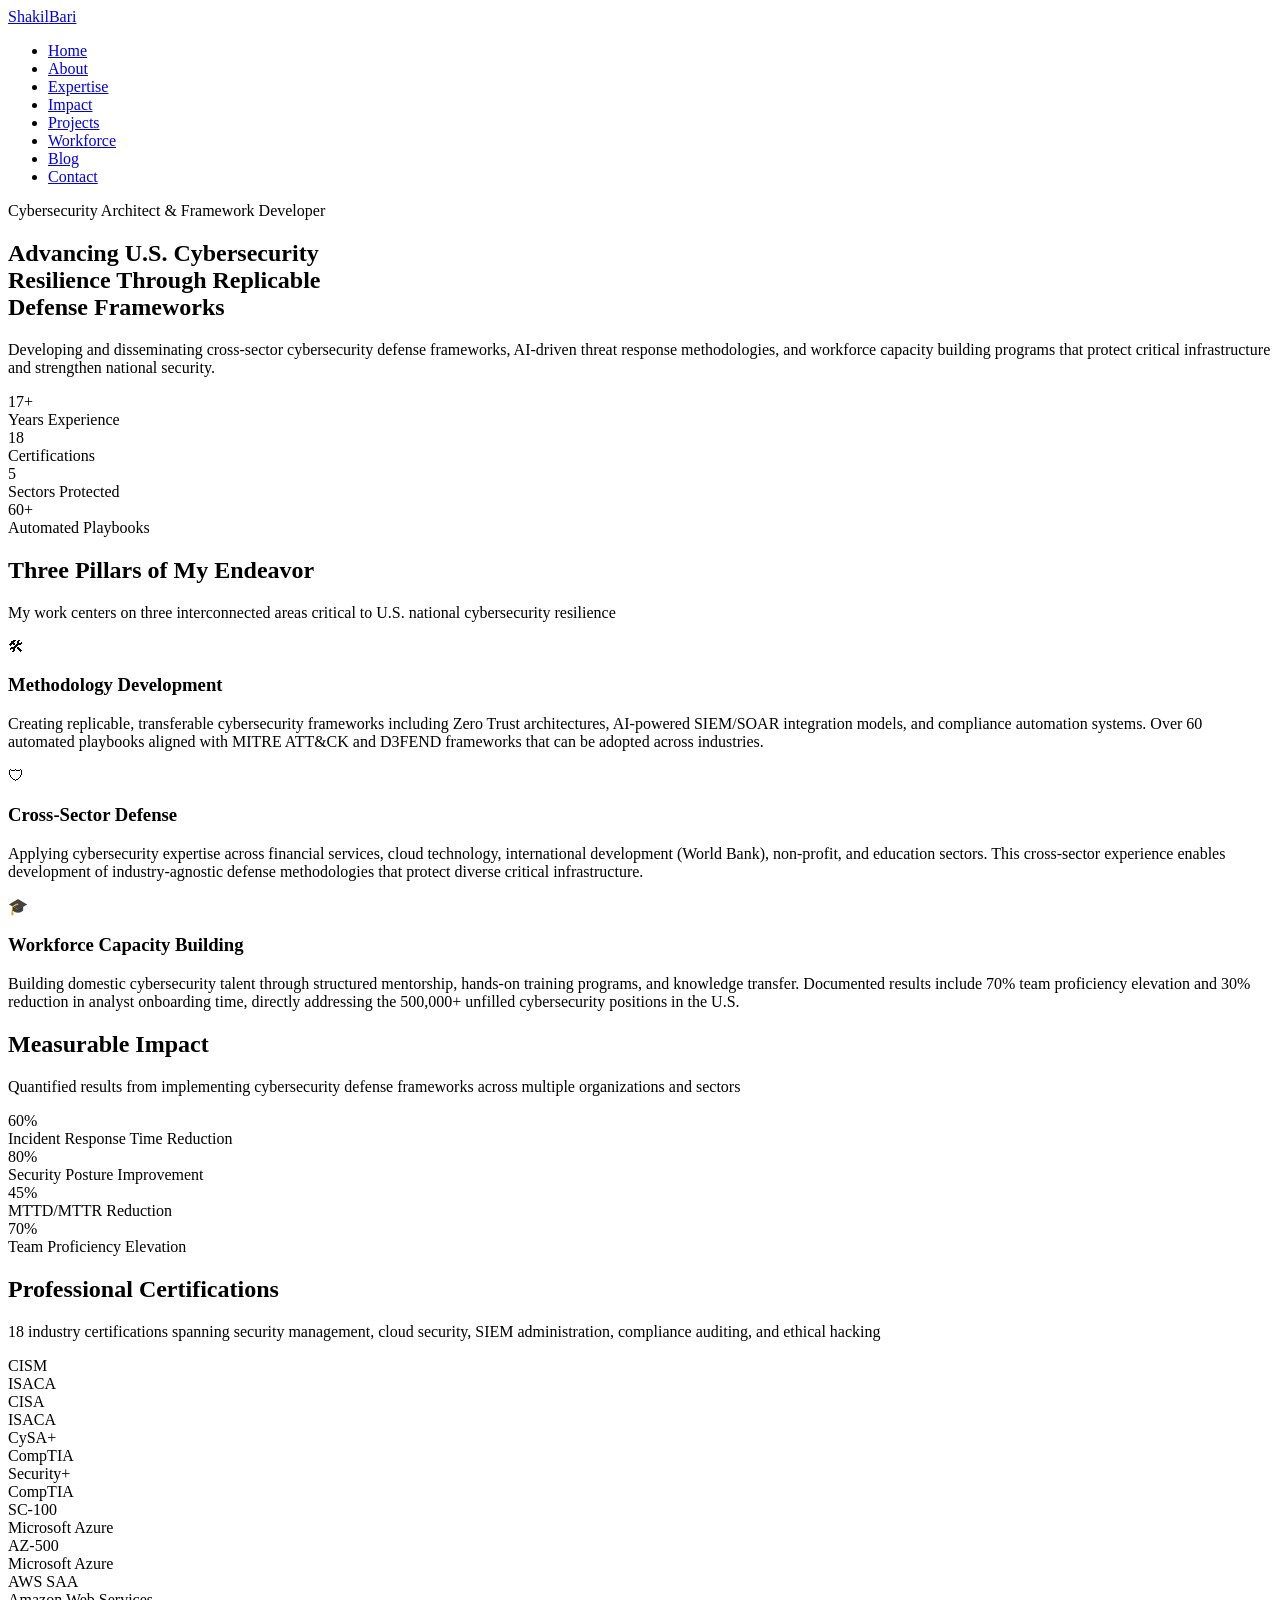
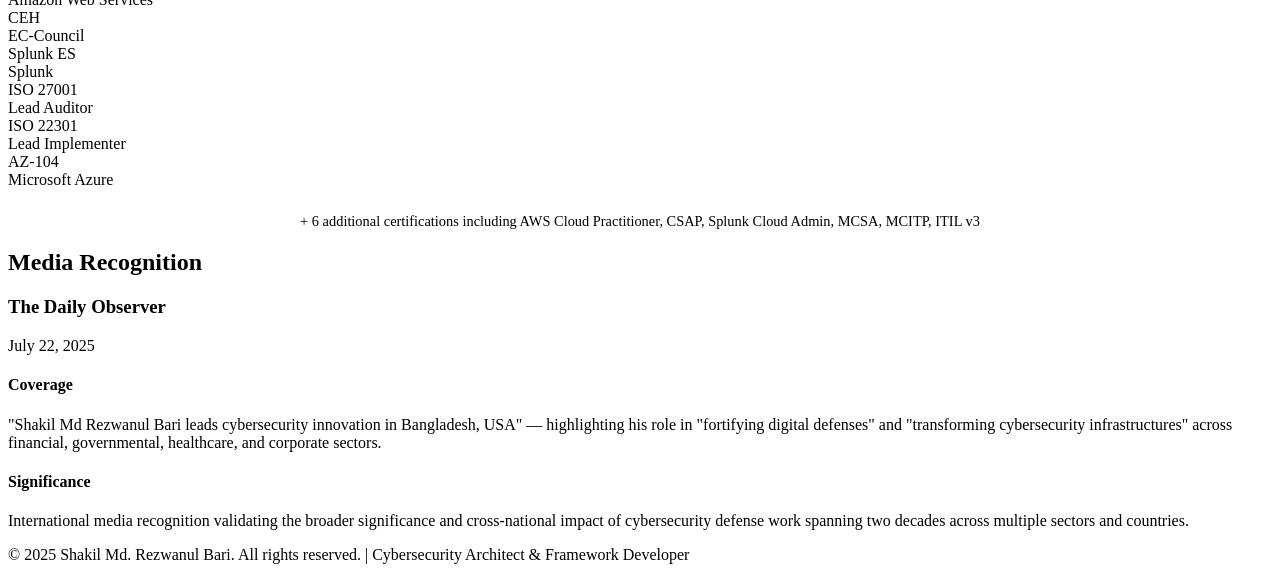
==== index.html @ f241fd57 "index.html" ====
<!DOCTYPE html>
<html lang="en">
<head>
  <meta charset="UTF-8">
  <meta name="viewport" content="width=device-width, initial-scale=1.0">
  <title>Shakil Md. Rezwanul Bari — Cybersecurity Architect</title>
  <meta name="description" content="Cybersecurity Architect developing replicable Zero Trust and AI-driven defense frameworks for critical infrastructure protection across multiple sectors.">
  <link rel="preconnect" href="https://fonts.googleapis.com">
  <link href="https://fonts.googleapis.com/css2?family=Inter:wght@400;500;600;700;800&display=swap" rel="stylesheet">
  <link rel="stylesheet" href="css/style.css">
</head>
<body>
  <nav class="navbar">
    <div class="nav-container">
      <a href="index.html" class="nav-logo">Shakil<span>Bari</span></a>
      <ul class="nav-links" id="navLinks">
        <li><a href="index.html" class="active">Home</a></li>
        <li><a href="about.html">About</a></li>
        <li><a href="expertise.html">Expertise</a></li>
        <li><a href="impact.html">Impact</a></li>
        <li><a href="projects.html">Projects</a></li>
        <li><a href="workforce.html">Workforce</a></li>
        <li><a href="blog/index.html">Blog</a></li>
        <li><a href="contact.html">Contact</a></li>
      </ul>
      <div class="hamburger" onclick="toggleMenu()">
        <span></span><span></span><span></span>
      </div>
    </div>
  </nav>

  <!-- Hero Section -->
  <section class="hero">
    <div class="hero-content">
      <div class="hero-badge">Cybersecurity Architect &amp; Framework Developer</div>
      <h1>Advancing U.S. Cybersecurity<br><span>Resilience</span> Through Replicable<br>Defense Frameworks</h1>
      <p class="hero-tagline">Developing and disseminating cross-sector cybersecurity defense frameworks, AI-driven threat response methodologies, and workforce capacity building programs that protect critical infrastructure and strengthen national security.</p>
      <div class="hero-stats">
        <div class="stat-item">
          <div class="stat-number">17+</div>
          <div class="stat-label">Years Experience</div>
        </div>
        <div class="stat-item">
          <div class="stat-number">18</div>
          <div class="stat-label">Certifications</div>
        </div>
        <div class="stat-item">
          <div class="stat-number">5</div>
          <div class="stat-label">Sectors Protected</div>
        </div>
        <div class="stat-item">
          <div class="stat-number">60+</div>
          <div class="stat-label">Automated Playbooks</div>
        </div>
      </div>
    </div>
  </section>

  <!-- Three Pillars -->
  <section class="section">
    <div class="container">
      <div class="section-header">
        <h2>Three Pillars of My Endeavor</h2>
        <p>My work centers on three interconnected areas critical to U.S. national cybersecurity resilience</p>
      </div>
      <div class="pillars-grid">
        <div class="pillar-card">
          <div class="pillar-icon">&#128736;</div>
          <h3>Methodology Development</h3>
          <p>Creating replicable, transferable cybersecurity frameworks including Zero Trust architectures, AI-powered SIEM/SOAR integration models, and compliance automation systems. Over 60 automated playbooks aligned with MITRE ATT&amp;CK and D3FEND frameworks that can be adopted across industries.</p>
        </div>
        <div class="pillar-card">
          <div class="pillar-icon">&#128737;</div>
          <h3>Cross-Sector Defense</h3>
          <p>Applying cybersecurity expertise across financial services, cloud technology, international development (World Bank), non-profit, and education sectors. This cross-sector experience enables development of industry-agnostic defense methodologies that protect diverse critical infrastructure.</p>
        </div>
        <div class="pillar-card">
          <div class="pillar-icon">&#127891;</div>
          <h3>Workforce Capacity Building</h3>
          <p>Building domestic cybersecurity talent through structured mentorship, hands-on training programs, and knowledge transfer. Documented results include 70% team proficiency elevation and 30% reduction in analyst onboarding time, directly addressing the 500,000+ unfilled cybersecurity positions in the U.S.</p>
        </div>
      </div>
    </div>
  </section>

  <!-- Key Metrics -->
  <section class="section section-dark">
    <div class="container">
      <div class="section-header">
        <h2>Measurable Impact</h2>
        <p>Quantified results from implementing cybersecurity defense frameworks across multiple organizations and sectors</p>
      </div>
      <div class="metrics-grid">
        <div class="metric-card">
          <div class="metric-value">60%</div>
          <div class="metric-label">Incident Response Time Reduction</div>
        </div>
        <div class="metric-card">
          <div class="metric-value">80%</div>
          <div class="metric-label">Security Posture Improvement</div>
        </div>
        <div class="metric-card">
          <div class="metric-value">45%</div>
          <div class="metric-label">MTTD/MTTR Reduction</div>
        </div>
        <div class="metric-card">
          <div class="metric-value">70%</div>
          <div class="metric-label">Team Proficiency Elevation</div>
        </div>
      </div>
    </div>
  </section>

  <!-- Certifications Preview -->
  <section class="section section-alt">
    <div class="container">
      <div class="section-header">
        <h2>Professional Certifications</h2>
        <p>18 industry certifications spanning security management, cloud security, SIEM administration, compliance auditing, and ethical hacking</p>
      </div>
      <div class="certs-grid">
        <div class="cert-badge"><div class="cert-name">CISM</div><div class="cert-org">ISACA</div></div>
        <div class="cert-badge"><div class="cert-name">CISA</div><div class="cert-org">ISACA</div></div>
        <div class="cert-badge"><div class="cert-name">CySA+</div><div class="cert-org">CompTIA</div></div>
        <div class="cert-badge"><div class="cert-name">Security+</div><div class="cert-org">CompTIA</div></div>
        <div class="cert-badge"><div class="cert-name">SC-100</div><div class="cert-org">Microsoft Azure</div></div>
        <div class="cert-badge"><div class="cert-name">AZ-500</div><div class="cert-org">Microsoft Azure</div></div>
        <div class="cert-badge"><div class="cert-name">AWS SAA</div><div class="cert-org">Amazon Web Services</div></div>
        <div class="cert-badge"><div class="cert-name">CEH</div><div class="cert-org">EC-Council</div></div>
        <div class="cert-badge"><div class="cert-name">Splunk ES</div><div class="cert-org">Splunk</div></div>
        <div class="cert-badge"><div class="cert-name">ISO 27001</div><div class="cert-org">Lead Auditor</div></div>
        <div class="cert-badge"><div class="cert-name">ISO 22301</div><div class="cert-org">Lead Implementer</div></div>
        <div class="cert-badge"><div class="cert-name">AZ-104</div><div class="cert-org">Microsoft Azure</div></div>
      </div>
      <p style="text-align:center; margin-top:1.5rem; color:var(--text-light); font-size:0.9rem;">+ 6 additional certifications including AWS Cloud Practitioner, CSAP, Splunk Cloud Admin, MCSA, MCITP, ITIL v3</p>
    </div>
  </section>

  <!-- Featured In -->
  <section class="section">
    <div class="container">
      <div class="section-header">
        <h2>Media Recognition</h2>
      </div>
      <div class="case-study">
        <div class="case-study-header">
          <h3>The Daily Observer</h3>
          <span class="sector-badge">July 22, 2025</span>
        </div>
        <div class="case-study-content">
          <div>
            <h4>Coverage</h4>
            <p>"Shakil Md Rezwanul Bari leads cybersecurity innovation in Bangladesh, USA" &mdash; highlighting his role in "fortifying digital defenses" and "transforming cybersecurity infrastructures" across financial, governmental, healthcare, and corporate sectors.</p>
          </div>
          <div>
            <h4>Significance</h4>
            <p>International media recognition validating the broader significance and cross-national impact of cybersecurity defense work spanning two decades across multiple sectors and countries.</p>
          </div>
        </div>
      </div>
    </div>
  </section>

  <footer class="footer">
    <p>&copy; 2025 Shakil Md. Rezwanul Bari. All rights reserved. | Cybersecurity Architect &amp; Framework Developer</p>
  </footer>

  <script src="js/main.js"></script>
</body>
</html>
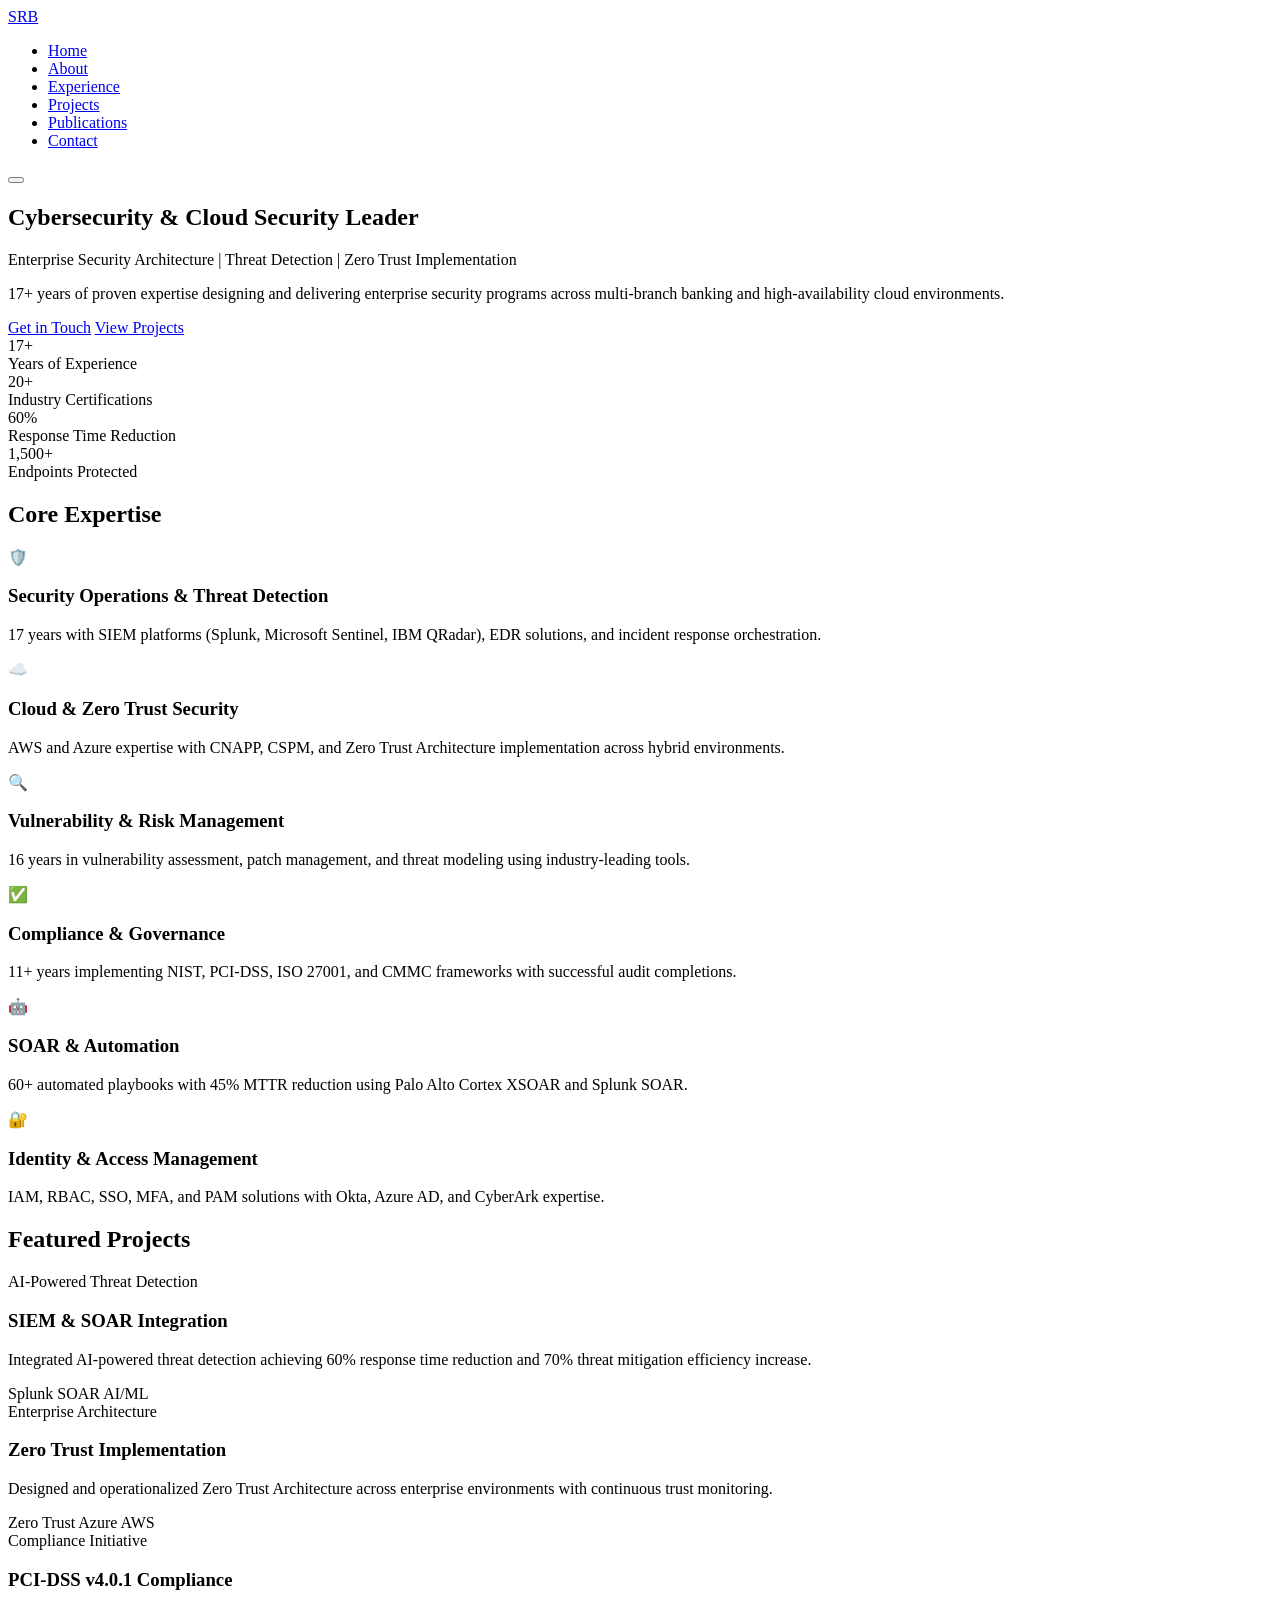
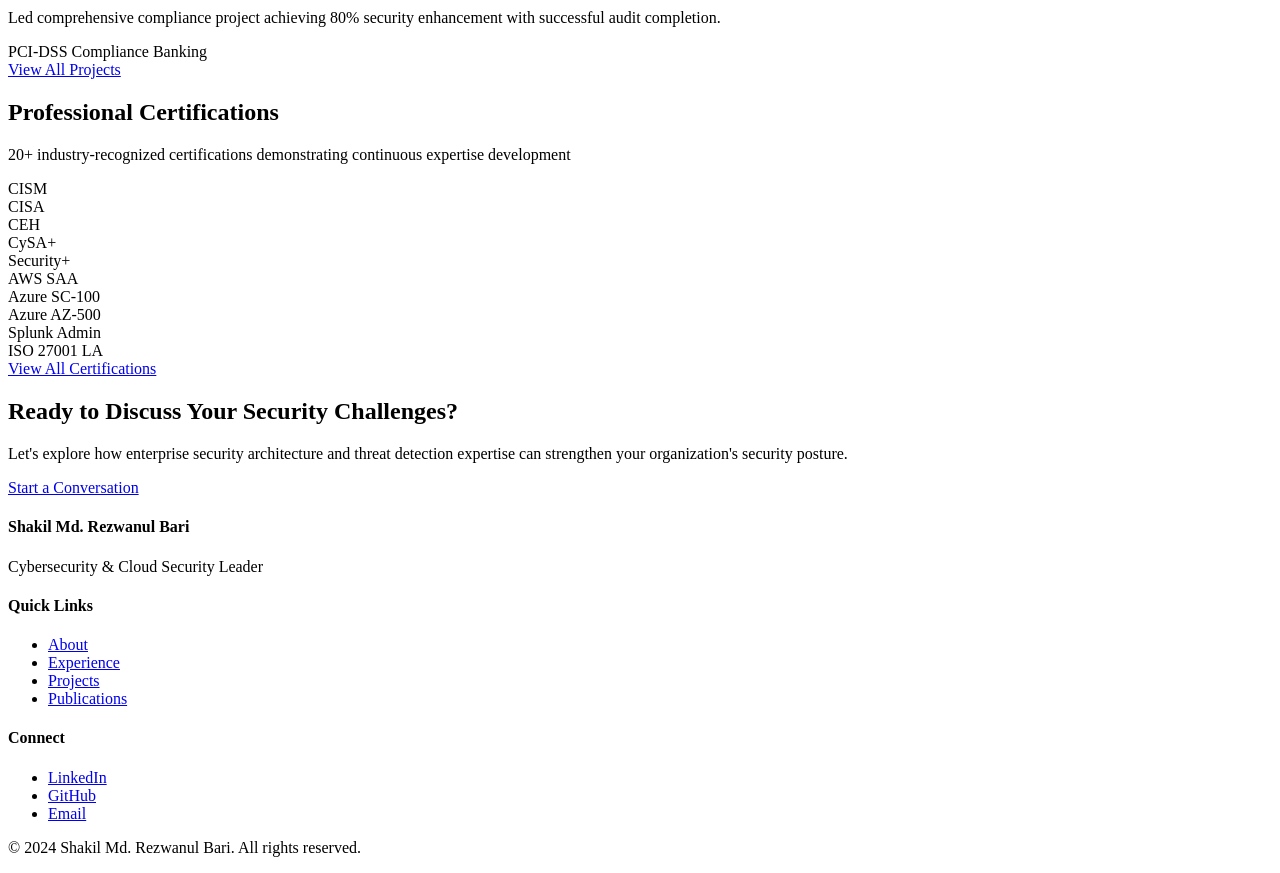
==== commit 070780cb: "Update index.html" ====
--- a/index.html
+++ b/index.html
@@ -1,170 +1,241 @@
 <!DOCTYPE html>
 <html lang="en">
 <head>
-  <meta charset="UTF-8">
-  <meta name="viewport" content="width=device-width, initial-scale=1.0">
-  <title>Shakil Md. Rezwanul Bari — Cybersecurity Architect</title>
-  <meta name="description" content="Cybersecurity Architect developing replicable Zero Trust and AI-driven defense frameworks for critical infrastructure protection across multiple sectors.">
-  <link rel="preconnect" href="https://fonts.googleapis.com">
-  <link href="https://fonts.googleapis.com/css2?family=Inter:wght@400;500;600;700;800&display=swap" rel="stylesheet">
-  <link rel="stylesheet" href="css/style.css">
+    <meta charset="UTF-8">
+    <meta name="viewport" content="width=device-width, initial-scale=1.0">
+    <meta name="description" content="Shakil Md. Rezwanul Bari - Cybersecurity & Cloud Security Leader with 17+ years of expertise in SIEM, threat detection, zero trust architecture, and enterprise security.">
+    <meta name="keywords" content="cybersecurity, cloud security, SIEM, threat detection, incident response, zero trust, AWS, Azure, enterprise security">
+    <meta name="author" content="Shakil Md. Rezwanul Bari">
+    <meta name="robots" content="index, follow">
+    <meta property="og:title" content="Shakil Md. Rezwanul Bari - Cybersecurity & Cloud Security Leader">
+    <meta property="og:description" content="17+ years of expertise in enterprise security, threat detection, and cloud security architecture.">
+    <meta property="og:type" content="website">
+    <meta property="og:url" content="https://rezwanulbari.com">
+    <meta name="twitter:card" content="summary_large_image">
+    <meta name="twitter:title" content="Shakil Md. Rezwanul Bari - Cybersecurity Leader">
+    <meta name="twitter:description" content="Enterprise security architect with expertise in SIEM, zero trust, and cloud security.">
+    
+    <title>Shakil Md. Rezwanul Bari - Cybersecurity & Cloud Security Leader</title>
+    
+    <link rel="stylesheet" href="styles/main.css">
+    <link rel="stylesheet" href="styles/responsive.css">
+    <link rel="preconnect" href="https://fonts.googleapis.com">
+    <link rel="preconnect" href="https://fonts.gstatic.com" crossorigin>
+    <link href="https://fonts.googleapis.com/css2?family=Inter:wght@400;500;600;700&family=Poppins:wght@600;700&display=swap" rel="stylesheet">
+    
+    <!-- Favicon -->
+    <link rel="icon" type="image/svg+xml" href="assets/favicon.svg">
 </head>
 <body>
-  <nav class="navbar">
-    <div class="nav-container">
-      <a href="index.html" class="nav-logo">Shakil<span>Bari</span></a>
-      <ul class="nav-links" id="navLinks">
-        <li><a href="index.html" class="active">Home</a></li>
-        <li><a href="about.html">About</a></li>
-        <li><a href="expertise.html">Expertise</a></li>
-        <li><a href="impact.html">Impact</a></li>
-        <li><a href="projects.html">Projects</a></li>
-        <li><a href="workforce.html">Workforce</a></li>
-        <li><a href="blog/index.html">Blog</a></li>
-        <li><a href="contact.html">Contact</a></li>
-      </ul>
-      <div class="hamburger" onclick="toggleMenu()">
-        <span></span><span></span><span></span>
-      </div>
-    </div>
-  </nav>
-
-  <!-- Hero Section -->
-  <section class="hero">
-    <div class="hero-content">
-      <div class="hero-badge">Cybersecurity Architect &amp; Framework Developer</div>
-      <h1>Advancing U.S. Cybersecurity<br><span>Resilience</span> Through Replicable<br>Defense Frameworks</h1>
-      <p class="hero-tagline">Developing and disseminating cross-sector cybersecurity defense frameworks, AI-driven threat response methodologies, and workforce capacity building programs that protect critical infrastructure and strengthen national security.</p>
-      <div class="hero-stats">
-        <div class="stat-item">
-          <div class="stat-number">17+</div>
-          <div class="stat-label">Years Experience</div>
-        </div>
-        <div class="stat-item">
-          <div class="stat-number">18</div>
-          <div class="stat-label">Certifications</div>
-        </div>
-        <div class="stat-item">
-          <div class="stat-number">5</div>
-          <div class="stat-label">Sectors Protected</div>
-        </div>
-        <div class="stat-item">
-          <div class="stat-number">60+</div>
-          <div class="stat-label">Automated Playbooks</div>
-        </div>
-      </div>
-    </div>
-  </section>
-
-  <!-- Three Pillars -->
-  <section class="section">
-    <div class="container">
-      <div class="section-header">
-        <h2>Three Pillars of My Endeavor</h2>
-        <p>My work centers on three interconnected areas critical to U.S. national cybersecurity resilience</p>
-      </div>
-      <div class="pillars-grid">
-        <div class="pillar-card">
-          <div class="pillar-icon">&#128736;</div>
-          <h3>Methodology Development</h3>
-          <p>Creating replicable, transferable cybersecurity frameworks including Zero Trust architectures, AI-powered SIEM/SOAR integration models, and compliance automation systems. Over 60 automated playbooks aligned with MITRE ATT&amp;CK and D3FEND frameworks that can be adopted across industries.</p>
-        </div>
-        <div class="pillar-card">
-          <div class="pillar-icon">&#128737;</div>
-          <h3>Cross-Sector Defense</h3>
-          <p>Applying cybersecurity expertise across financial services, cloud technology, international development (World Bank), non-profit, and education sectors. This cross-sector experience enables development of industry-agnostic defense methodologies that protect diverse critical infrastructure.</p>
-        </div>
-        <div class="pillar-card">
-          <div class="pillar-icon">&#127891;</div>
-          <h3>Workforce Capacity Building</h3>
-          <p>Building domestic cybersecurity talent through structured mentorship, hands-on training programs, and knowledge transfer. Documented results include 70% team proficiency elevation and 30% reduction in analyst onboarding time, directly addressing the 500,000+ unfilled cybersecurity positions in the U.S.</p>
-        </div>
-      </div>
-    </div>
-  </section>
-
-  <!-- Key Metrics -->
-  <section class="section section-dark">
-    <div class="container">
-      <div class="section-header">
-        <h2>Measurable Impact</h2>
-        <p>Quantified results from implementing cybersecurity defense frameworks across multiple organizations and sectors</p>
-      </div>
-      <div class="metrics-grid">
-        <div class="metric-card">
-          <div class="metric-value">60%</div>
-          <div class="metric-label">Incident Response Time Reduction</div>
-        </div>
-        <div class="metric-card">
-          <div class="metric-value">80%</div>
-          <div class="metric-label">Security Posture Improvement</div>
-        </div>
-        <div class="metric-card">
-          <div class="metric-value">45%</div>
-          <div class="metric-label">MTTD/MTTR Reduction</div>
-        </div>
-        <div class="metric-card">
-          <div class="metric-value">70%</div>
-          <div class="metric-label">Team Proficiency Elevation</div>
-        </div>
-      </div>
-    </div>
-  </section>
-
-  <!-- Certifications Preview -->
-  <section class="section section-alt">
-    <div class="container">
-      <div class="section-header">
-        <h2>Professional Certifications</h2>
-        <p>18 industry certifications spanning security management, cloud security, SIEM administration, compliance auditing, and ethical hacking</p>
-      </div>
-      <div class="certs-grid">
-        <div class="cert-badge"><div class="cert-name">CISM</div><div class="cert-org">ISACA</div></div>
-        <div class="cert-badge"><div class="cert-name">CISA</div><div class="cert-org">ISACA</div></div>
-        <div class="cert-badge"><div class="cert-name">CySA+</div><div class="cert-org">CompTIA</div></div>
-        <div class="cert-badge"><div class="cert-name">Security+</div><div class="cert-org">CompTIA</div></div>
-        <div class="cert-badge"><div class="cert-name">SC-100</div><div class="cert-org">Microsoft Azure</div></div>
-        <div class="cert-badge"><div class="cert-name">AZ-500</div><div class="cert-org">Microsoft Azure</div></div>
-        <div class="cert-badge"><div class="cert-name">AWS SAA</div><div class="cert-org">Amazon Web Services</div></div>
-        <div class="cert-badge"><div class="cert-name">CEH</div><div class="cert-org">EC-Council</div></div>
-        <div class="cert-badge"><div class="cert-name">Splunk ES</div><div class="cert-org">Splunk</div></div>
-        <div class="cert-badge"><div class="cert-name">ISO 27001</div><div class="cert-org">Lead Auditor</div></div>
-        <div class="cert-badge"><div class="cert-name">ISO 22301</div><div class="cert-org">Lead Implementer</div></div>
-        <div class="cert-badge"><div class="cert-name">AZ-104</div><div class="cert-org">Microsoft Azure</div></div>
-      </div>
-      <p style="text-align:center; margin-top:1.5rem; color:var(--text-light); font-size:0.9rem;">+ 6 additional certifications including AWS Cloud Practitioner, CSAP, Splunk Cloud Admin, MCSA, MCITP, ITIL v3</p>
-    </div>
-  </section>
-
-  <!-- Featured In -->
-  <section class="section">
-    <div class="container">
-      <div class="section-header">
-        <h2>Media Recognition</h2>
-      </div>
-      <div class="case-study">
-        <div class="case-study-header">
-          <h3>The Daily Observer</h3>
-          <span class="sector-badge">July 22, 2025</span>
-        </div>
-        <div class="case-study-content">
-          <div>
-            <h4>Coverage</h4>
-            <p>"Shakil Md Rezwanul Bari leads cybersecurity innovation in Bangladesh, USA" &mdash; highlighting his role in "fortifying digital defenses" and "transforming cybersecurity infrastructures" across financial, governmental, healthcare, and corporate sectors.</p>
-          </div>
-          <div>
-            <h4>Significance</h4>
-            <p>International media recognition validating the broader significance and cross-national impact of cybersecurity defense work spanning two decades across multiple sectors and countries.</p>
-          </div>
-        </div>
-      </div>
-    </div>
-  </section>
-
-  <footer class="footer">
-    <p>&copy; 2025 Shakil Md. Rezwanul Bari. All rights reserved. | Cybersecurity Architect &amp; Framework Developer</p>
-  </footer>
-
-  <script src="js/main.js"></script>
+    <!-- Navigation -->
+    <nav class="navbar">
+        <div class="container">
+            <div class="nav-brand">
+                <a href="index.html" class="logo">SRB</a>
+            </div>
+            <ul class="nav-menu">
+                <li><a href="index.html" class="nav-link active">Home</a></li>
+                <li><a href="about.html" class="nav-link">About</a></li>
+                <li><a href="experience.html" class="nav-link">Experience</a></li>
+                <li><a href="projects.html" class="nav-link">Projects</a></li>
+                <li><a href="publications.html" class="nav-link">Publications</a></li>
+                <li><a href="contact.html" class="nav-link">Contact</a></li>
+            </ul>
+            <button class="hamburger" id="hamburger">
+                <span></span>
+                <span></span>
+                <span></span>
+            </button>
+        </div>
+    </nav>
+
+    <!-- Hero Section -->
+    <section class="hero">
+        <div class="hero-content">
+            <div class="hero-text">
+                <h1 class="hero-title">Cybersecurity & Cloud Security Leader</h1>
+                <p class="hero-subtitle">Enterprise Security Architecture | Threat Detection | Zero Trust Implementation</p>
+                <p class="hero-description">17+ years of proven expertise designing and delivering enterprise security programs across multi-branch banking and high-availability cloud environments.</p>
+                <div class="hero-cta">
+                    <a href="contact.html" class="btn btn-primary">Get in Touch</a>
+                    <a href="projects.html" class="btn btn-secondary">View Projects</a>
+                </div>
+            </div>
+            <div class="hero-visual">
+                <div class="hero-image"></div>
+            </div>
+        </div>
+    </section>
+
+    <!-- Quick Stats -->
+    <section class="stats">
+        <div class="container">
+            <div class="stats-grid">
+                <div class="stat-card">
+                    <div class="stat-number">17+</div>
+                    <div class="stat-label">Years of Experience</div>
+                </div>
+                <div class="stat-card">
+                    <div class="stat-number">20+</div>
+                    <div class="stat-label">Industry Certifications</div>
+                </div>
+                <div class="stat-card">
+                    <div class="stat-number">60%</div>
+                    <div class="stat-label">Response Time Reduction</div>
+                </div>
+                <div class="stat-card">
+                    <div class="stat-number">1,500+</div>
+                    <div class="stat-label">Endpoints Protected</div>
+                </div>
+            </div>
+        </div>
+    </section>
+
+    <!-- Core Expertise -->
+    <section class="expertise">
+        <div class="container">
+            <h2 class="section-title">Core Expertise</h2>
+            <div class="expertise-grid">
+                <div class="expertise-card">
+                    <div class="expertise-icon">🛡️</div>
+                    <h3>Security Operations & Threat Detection</h3>
+                    <p>17 years with SIEM platforms (Splunk, Microsoft Sentinel, IBM QRadar), EDR solutions, and incident response orchestration.</p>
+                </div>
+                <div class="expertise-card">
+                    <div class="expertise-icon">☁️</div>
+                    <h3>Cloud & Zero Trust Security</h3>
+                    <p>AWS and Azure expertise with CNAPP, CSPM, and Zero Trust Architecture implementation across hybrid environments.</p>
+                </div>
+                <div class="expertise-card">
+                    <div class="expertise-icon">🔍</div>
+                    <h3>Vulnerability & Risk Management</h3>
+                    <p>16 years in vulnerability assessment, patch management, and threat modeling using industry-leading tools.</p>
+                </div>
+                <div class="expertise-card">
+                    <div class="expertise-icon">✅</div>
+                    <h3>Compliance & Governance</h3>
+                    <p>11+ years implementing NIST, PCI-DSS, ISO 27001, and CMMC frameworks with successful audit completions.</p>
+                </div>
+                <div class="expertise-card">
+                    <div class="expertise-icon">🤖</div>
+                    <h3>SOAR & Automation</h3>
+                    <p>60+ automated playbooks with 45% MTTR reduction using Palo Alto Cortex XSOAR and Splunk SOAR.</p>
+                </div>
+                <div class="expertise-card">
+                    <div class="expertise-icon">🔐</div>
+                    <h3>Identity & Access Management</h3>
+                    <p>IAM, RBAC, SSO, MFA, and PAM solutions with Okta, Azure AD, and CyberArk expertise.</p>
+                </div>
+            </div>
+        </div>
+    </section>
+
+    <!-- Featured Projects Preview -->
+    <section class="featured-projects">
+        <div class="container">
+            <h2 class="section-title">Featured Projects</h2>
+            <div class="projects-preview">
+                <div class="project-preview-card">
+                    <div class="project-badge">AI-Powered Threat Detection</div>
+                    <h3>SIEM & SOAR Integration</h3>
+                    <p>Integrated AI-powered threat detection achieving 60% response time reduction and 70% threat mitigation efficiency increase.</p>
+                    <div class="project-tags">
+                        <span class="tag">Splunk</span>
+                        <span class="tag">SOAR</span>
+                        <span class="tag">AI/ML</span>
+                    </div>
+                </div>
+                <div class="project-preview-card">
+                    <div class="project-badge">Enterprise Architecture</div>
+                    <h3>Zero Trust Implementation</h3>
+                    <p>Designed and operationalized Zero Trust Architecture across enterprise environments with continuous trust monitoring.</p>
+                    <div class="project-tags">
+                        <span class="tag">Zero Trust</span>
+                        <span class="tag">Azure</span>
+                        <span class="tag">AWS</span>
+                    </div>
+                </div>
+                <div class="project-preview-card">
+                    <div class="project-badge">Compliance Initiative</div>
+                    <h3>PCI-DSS v4.0.1 Compliance</h3>
+                    <p>Led comprehensive compliance project achieving 80% security enhancement with successful audit completion.</p>
+                    <div class="project-tags">
+                        <span class="tag">PCI-DSS</span>
+                        <span class="tag">Compliance</span>
+                        <span class="tag">Banking</span>
+                    </div>
+                </div>
+            </div>
+            <div class="view-all">
+                <a href="projects.html" class="btn btn-secondary">View All Projects</a>
+            </div>
+        </div>
+    </section>
+
+    <!-- Certifications Highlight -->
+    <section class="certifications-highlight">
+        <div class="container">
+            <h2 class="section-title">Professional Certifications</h2>
+            <p class="section-subtitle">20+ industry-recognized certifications demonstrating continuous expertise development</p>
+            <div class="certifications-grid">
+                <div class="cert-badge">CISM</div>
+                <div class="cert-badge">CISA</div>
+                <div class="cert-badge">CEH</div>
+                <div class="cert-badge">CySA+</div>
+                <div class="cert-badge">Security+</div>
+                <div class="cert-badge">AWS SAA</div>
+                <div class="cert-badge">Azure SC-100</div>
+                <div class="cert-badge">Azure AZ-500</div>
+                <div class="cert-badge">Splunk Admin</div>
+                <div class="cert-badge">ISO 27001 LA</div>
+            </div>
+            <div class="view-all">
+                <a href="about.html" class="btn btn-secondary">View All Certifications</a>
+            </div>
+        </div>
+    </section>
+
+    <!-- CTA Section -->
+    <section class="cta-section">
+        <div class="container">
+            <h2>Ready to Discuss Your Security Challenges?</h2>
+            <p>Let's explore how enterprise security architecture and threat detection expertise can strengthen your organization's security posture.</p>
+            <a href="contact.html" class="btn btn-primary btn-large">Start a Conversation</a>
+        </div>
+    </section>
+
+    <!-- Footer -->
+    <footer class="footer">
+        <div class="container">
+            <div class="footer-content">
+                <div class="footer-section">
+                    <h4>Shakil Md. Rezwanul Bari</h4>
+                    <p>Cybersecurity & Cloud Security Leader</p>
+                </div>
+                <div class="footer-section">
+                    <h4>Quick Links</h4>
+                    <ul>
+                        <li><a href="about.html">About</a></li>
+                        <li><a href="experience.html">Experience</a></li>
+                        <li><a href="projects.html">Projects</a></li>
+                        <li><a href="publications.html">Publications</a></li>
+                    </ul>
+                </div>
+                <div class="footer-section">
+                    <h4>Connect</h4>
+                    <ul>
+                        <li><a href="https://linkedin.com/in/rezwanulbari" target="_blank">LinkedIn</a></li>
+                        <li><a href="https://github.com" target="_blank">GitHub</a></li>
+                        <li><a href="mailto:rezwanbari@gmail.com">Email</a></li>
+                    </ul>
+                </div>
+            </div>
+            <div class="footer-bottom">
+                <p>&copy; 2024 Shakil Md. Rezwanul Bari. All rights reserved.</p>
+            </div>
+        </div>
+    </footer>
+
+    <script src="js/main.js"></script>
 </body>
 </html>
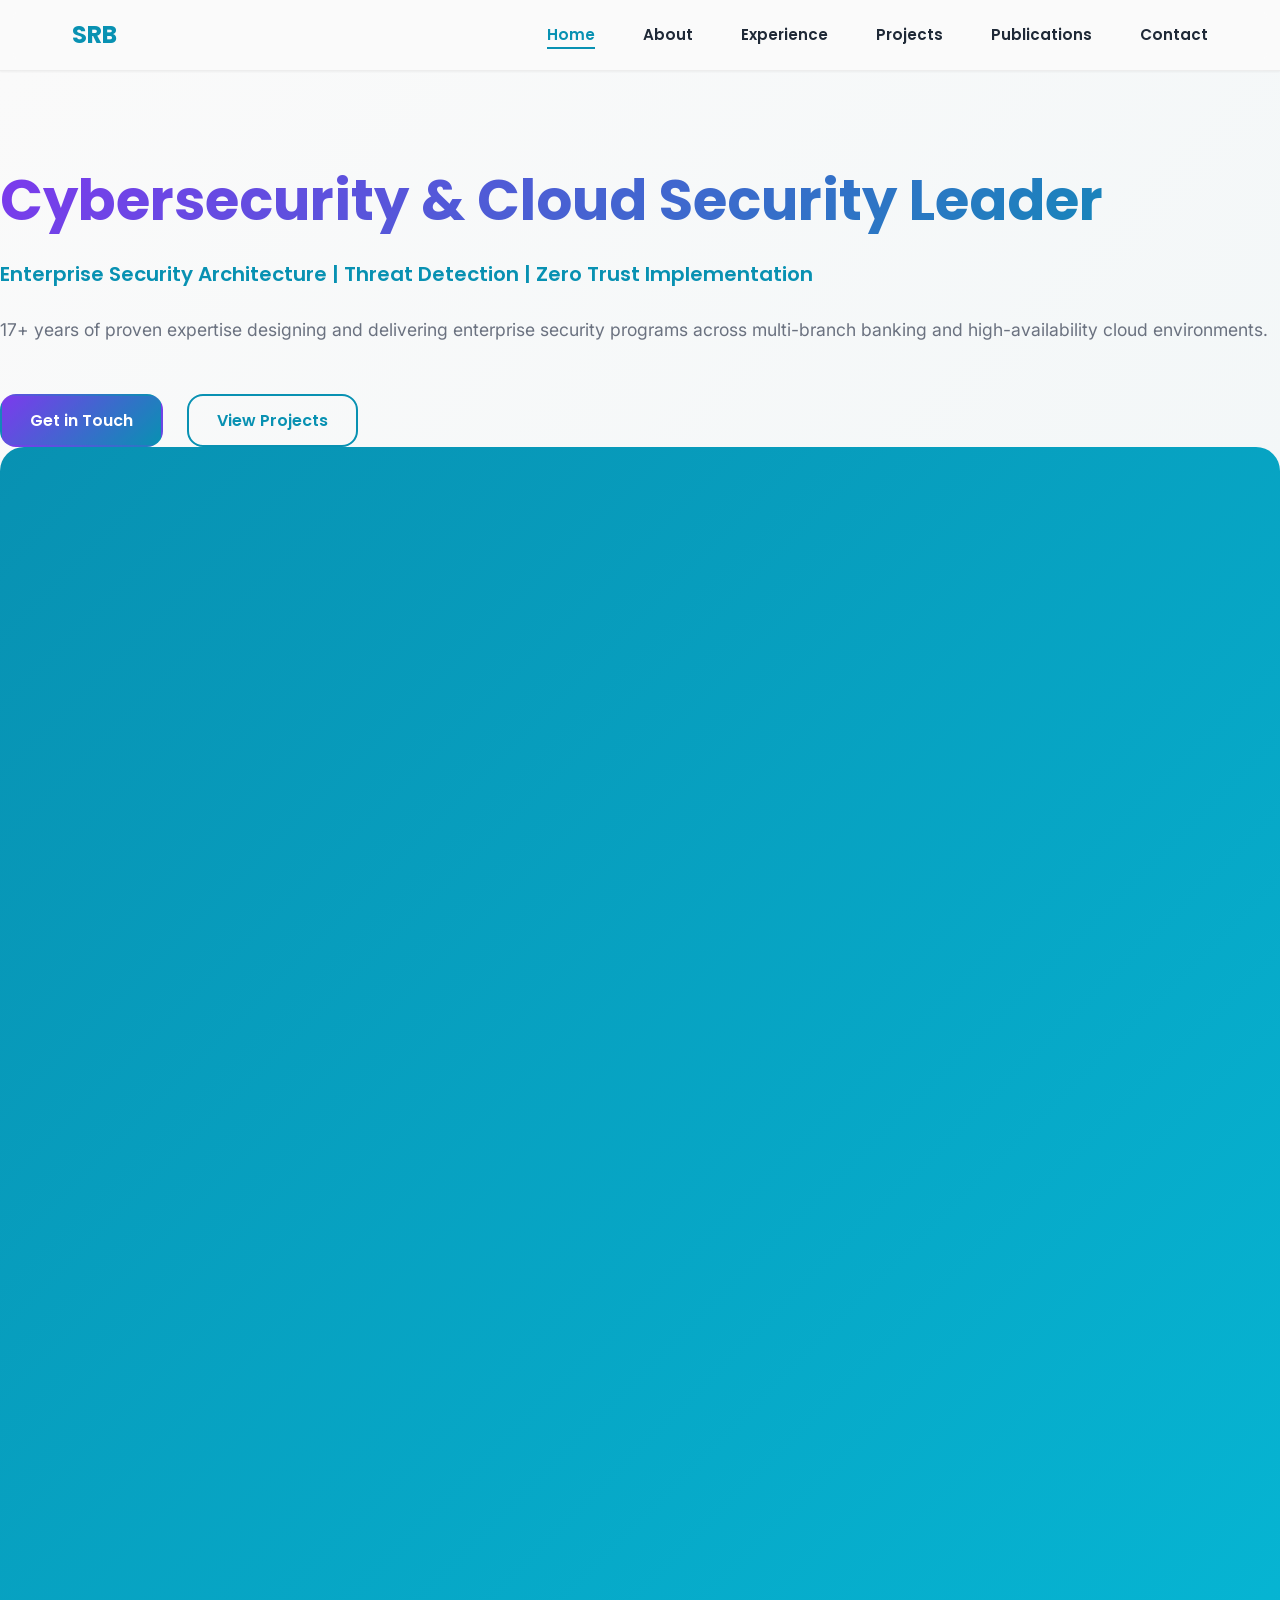
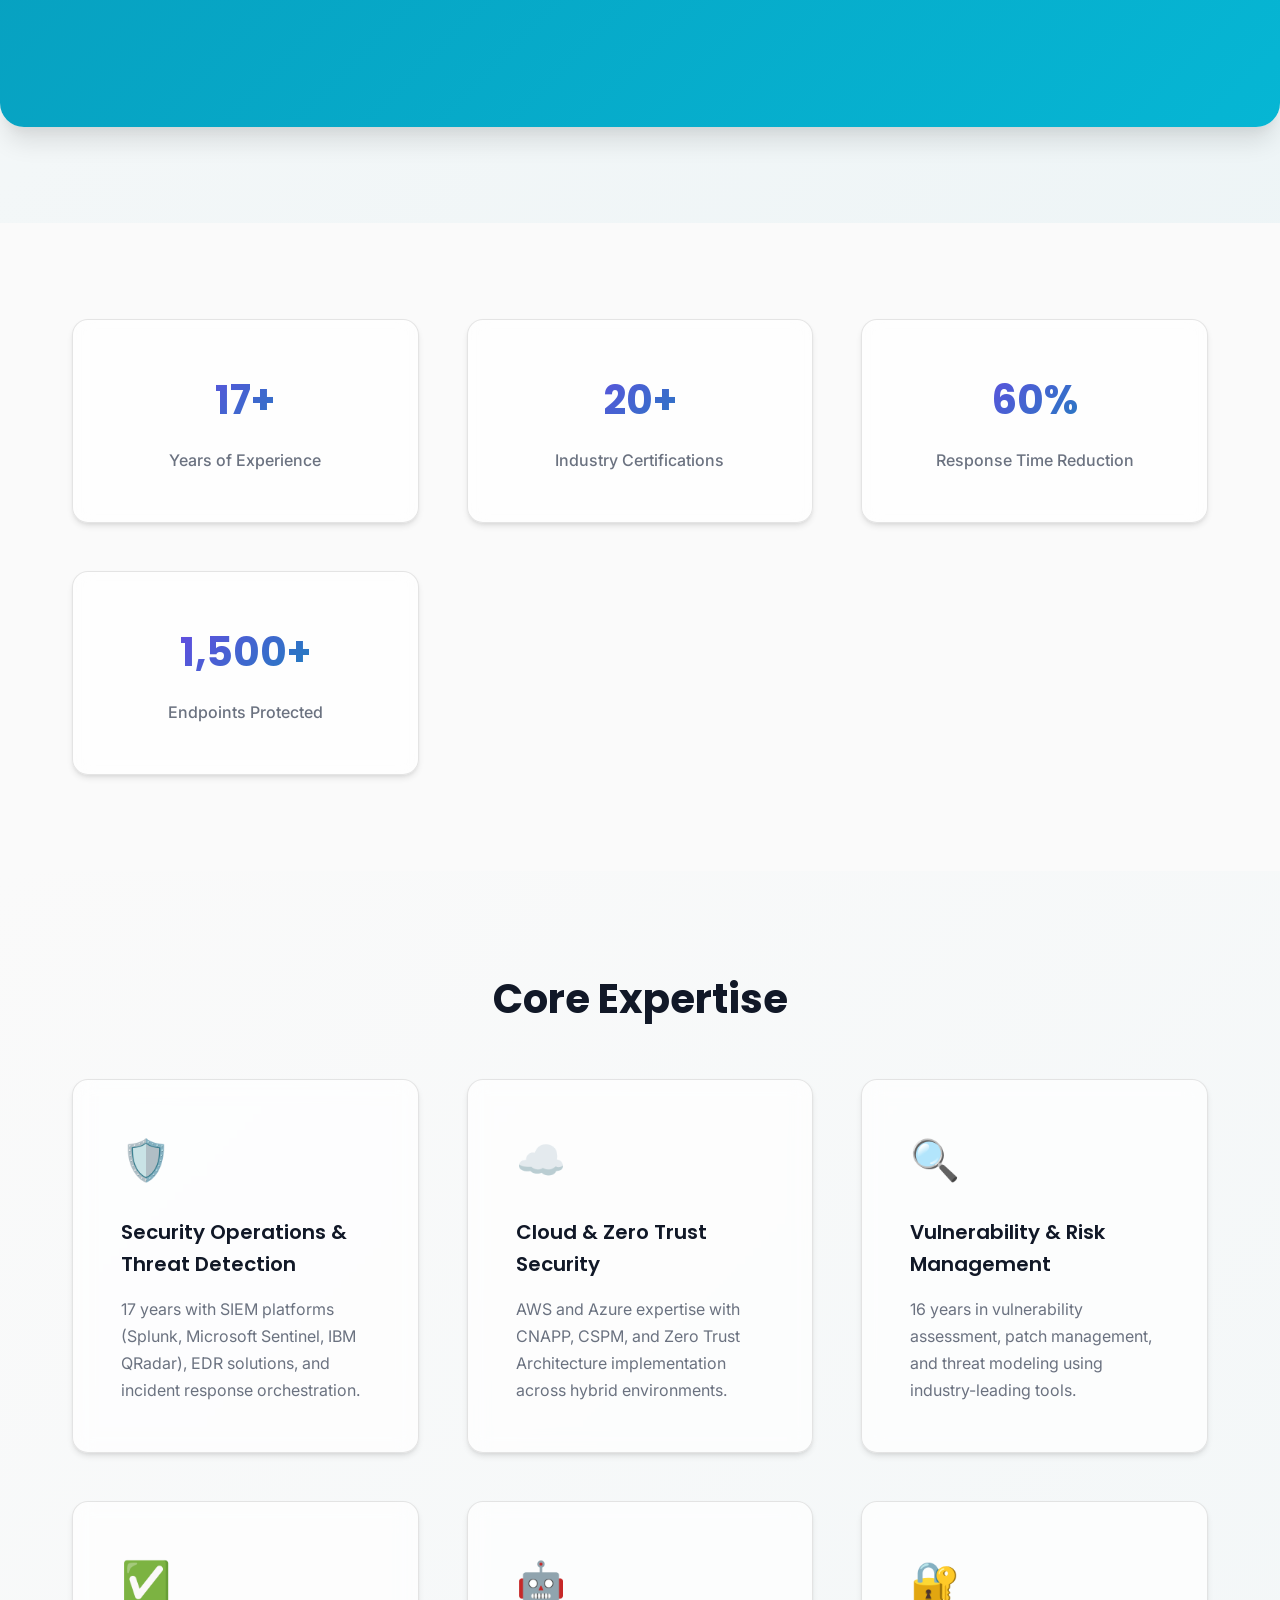
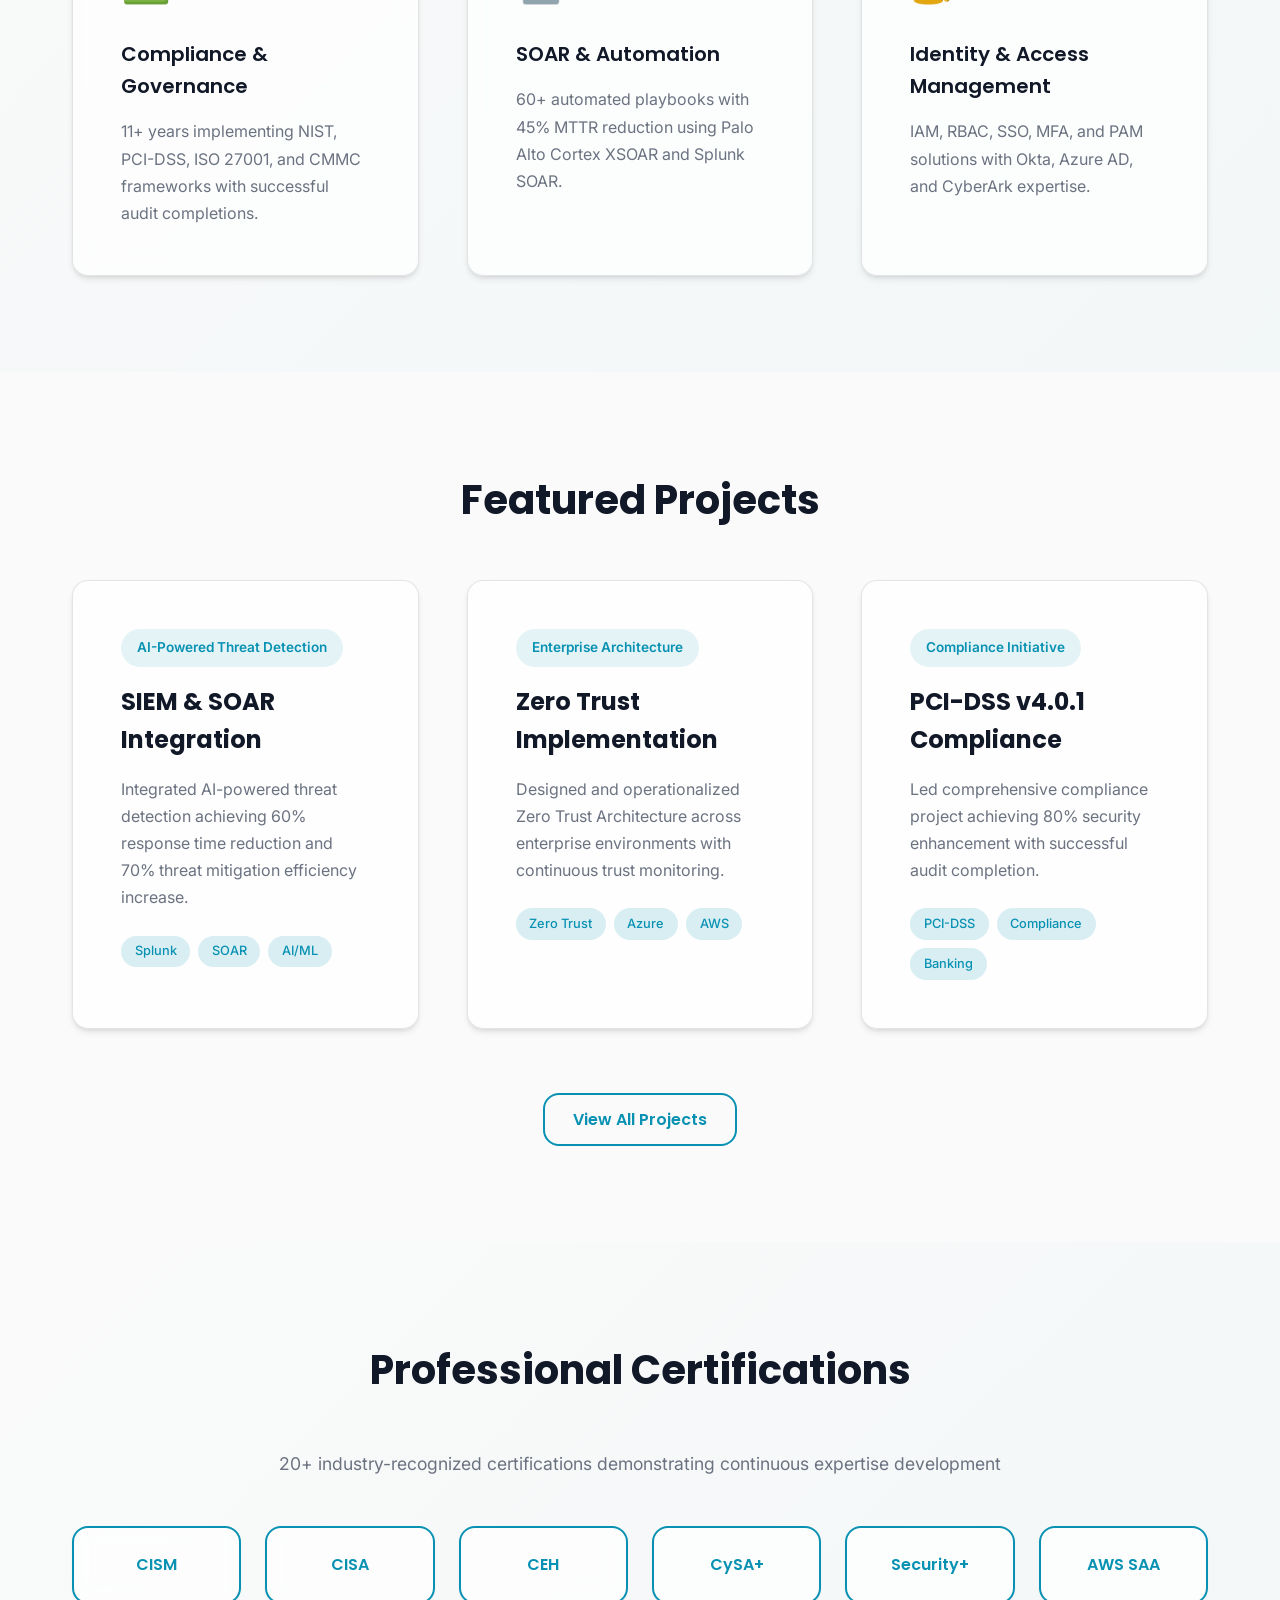
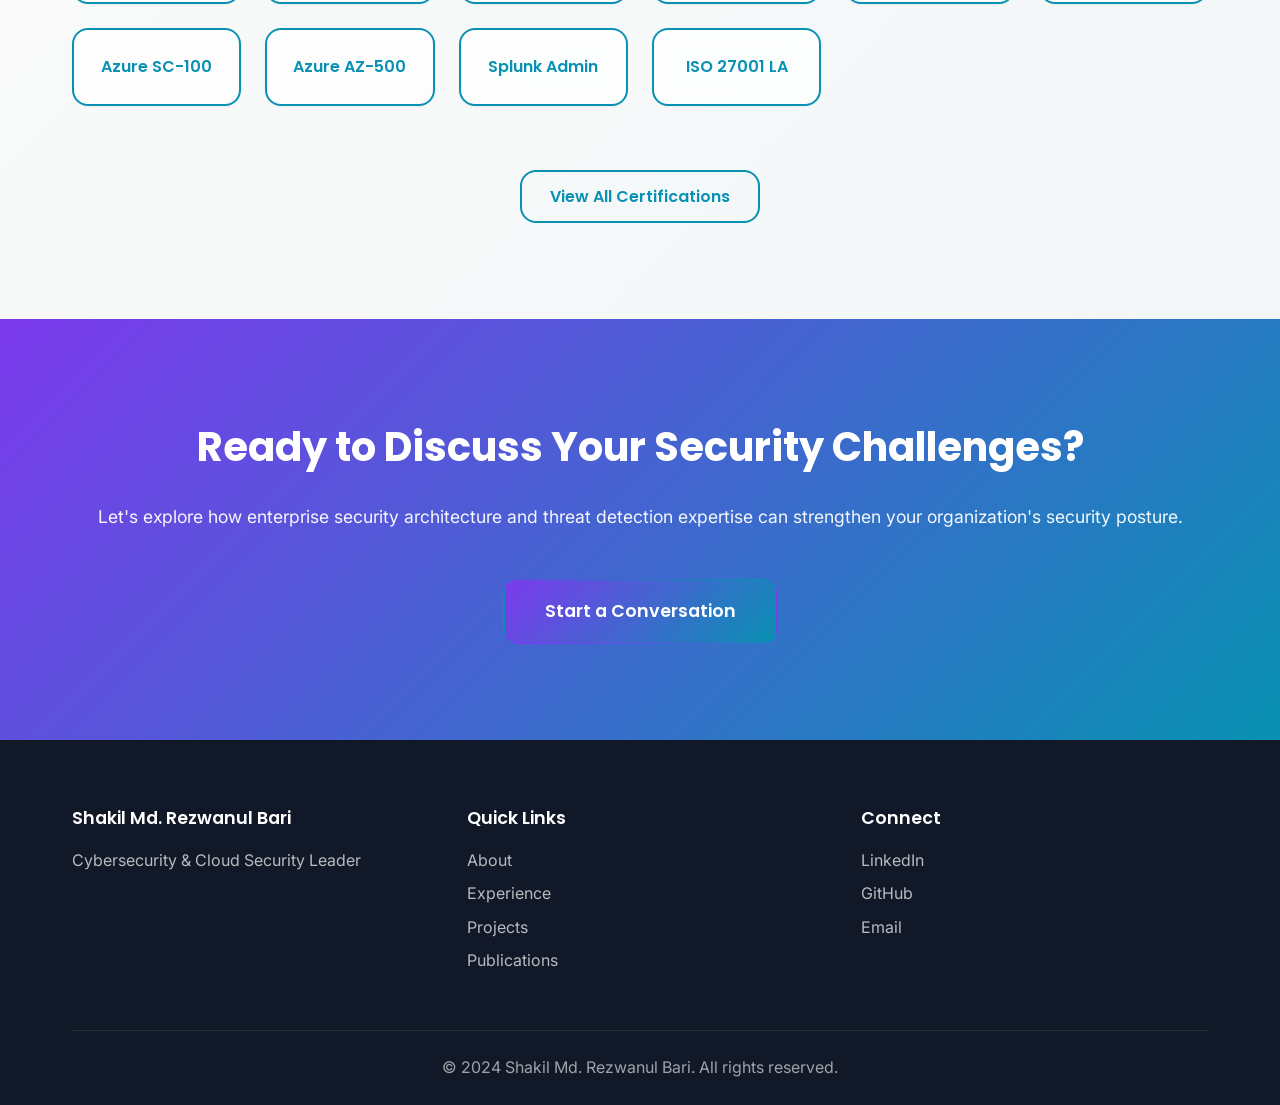
==== commit b1d41a2c: "Update index.html" ====
--- a/index.html
+++ b/index.html
@@ -17,8 +17,8 @@
     
     <title>Shakil Md. Rezwanul Bari - Cybersecurity & Cloud Security Leader</title>
     
-    <link rel="stylesheet" href="styles/main.css">
-    <link rel="stylesheet" href="styles/responsive.css">
+    <link rel="stylesheet" href="main.css">
+    <link rel="stylesheet" href="responsive.css">
     <link rel="preconnect" href="https://fonts.googleapis.com">
     <link rel="preconnect" href="https://fonts.gstatic.com" crossorigin>
     <link href="https://fonts.googleapis.com/css2?family=Inter:wght@400;500;600;700&family=Poppins:wght@600;700&display=swap" rel="stylesheet">
--- a/main.css
+++ b/main.css
@@ -0,0 +1,735 @@
+/* ============================================
+   PORTFOLIO WEBSITE - MAIN STYLESHEET
+   Design: Cloud Architect (Modern Minimalist with Glassmorphism)
+   Author: Shakil Md. Rezwanul Bari Portfolio
+   ============================================ */
+
+/* ============================================
+   1. ROOT VARIABLES & RESET
+   ============================================ */
+
+:root {
+    /* Colors */
+    --color-white: #FAFAFA;
+    --color-teal: #0891B2;
+    --color-teal-dark: #0E7490;
+    --color-gray-light: #E5E7EB;
+    --color-gray-medium: #D1D5DB;
+    --color-gray-dark: #6B7280;
+    --color-slate: #1F2937;
+    --color-slate-light: #374151;
+    --color-slate-dark: #111827;
+    --color-green: #10B981;
+    --color-orange: #F97316;
+    --color-purple: #7C3AED;
+    
+    /* Gradients */
+    --gradient-primary: linear-gradient(135deg, #7C3AED 0%, #0891B2 100%);
+    --gradient-secondary: linear-gradient(135deg, #0891B2 0%, #06B6D4 100%);
+    
+    /* Typography */
+    --font-primary: 'Poppins', sans-serif;
+    --font-secondary: 'Inter', sans-serif;
+    --font-mono: 'JetBrains Mono', monospace;
+    
+    /* Spacing */
+    --spacing-xs: 0.25rem;
+    --spacing-sm: 0.5rem;
+    --spacing-md: 1rem;
+    --spacing-lg: 1.5rem;
+    --spacing-xl: 2rem;
+    --spacing-2xl: 3rem;
+    --spacing-3xl: 4rem;
+    --spacing-4xl: 6rem;
+    
+    /* Border Radius */
+    --radius-sm: 0.375rem;
+    --radius-md: 0.75rem;
+    --radius-lg: 1rem;
+    --radius-xl: 1.5rem;
+    
+    /* Shadows */
+    --shadow-sm: 0 1px 2px 0 rgba(0, 0, 0, 0.05);
+    --shadow-md: 0 4px 6px -1px rgba(0, 0, 0, 0.1), 0 2px 4px -1px rgba(0, 0, 0, 0.06);
+    --shadow-lg: 0 10px 15px -3px rgba(0, 0, 0, 0.1), 0 4px 6px -2px rgba(0, 0, 0, 0.05);
+    --shadow-xl: 0 20px 25px -5px rgba(0, 0, 0, 0.1), 0 10px 10px -5px rgba(0, 0, 0, 0.04);
+    
+    /* Transitions */
+    --transition-fast: 0.15s ease;
+    --transition-base: 0.3s ease;
+    --transition-slow: 0.5s ease;
+}
+
+* {
+    margin: 0;
+    padding: 0;
+    box-sizing: border-box;
+}
+
+html {
+    scroll-behavior: smooth;
+    font-size: 16px;
+}
+
+body {
+    font-family: var(--font-secondary);
+    color: var(--color-slate);
+    background-color: var(--color-white);
+    line-height: 1.6;
+    -webkit-font-smoothing: antialiased;
+    -moz-osx-font-smoothing: grayscale;
+}
+
+/* ============================================
+   2. CONTAINER & LAYOUT
+   ============================================ */
+
+.container {
+    width: 100%;
+    max-width: 1200px;
+    margin: 0 auto;
+    padding: 0 var(--spacing-xl);
+}
+
+/* ============================================
+   3. NAVIGATION
+   ============================================ */
+
+.navbar {
+    position: sticky;
+    top: 0;
+    z-index: 100;
+    background: rgba(250, 250, 250, 0.8);
+    backdrop-filter: blur(10px);
+    border-bottom: 1px solid rgba(0, 0, 0, 0.05);
+    box-shadow: var(--shadow-sm);
+}
+
+.navbar .container {
+    display: flex;
+    align-items: center;
+    justify-content: space-between;
+    padding: var(--spacing-lg) var(--spacing-xl);
+    height: 70px;
+}
+
+.nav-brand {
+    flex-shrink: 0;
+}
+
+.logo {
+    font-family: var(--font-primary);
+    font-size: 1.5rem;
+    font-weight: 700;
+    color: var(--color-teal);
+    text-decoration: none;
+    transition: color var(--transition-base);
+}
+
+.logo:hover {
+    color: var(--color-teal-dark);
+}
+
+.nav-menu {
+    display: flex;
+    list-style: none;
+    gap: var(--spacing-2xl);
+    margin: 0;
+    padding: 0;
+}
+
+.nav-link {
+    font-family: var(--font-primary);
+    font-weight: 600;
+    font-size: 0.95rem;
+    color: var(--color-slate);
+    text-decoration: none;
+    position: relative;
+    transition: color var(--transition-base);
+}
+
+.nav-link::after {
+    content: '';
+    position: absolute;
+    bottom: -4px;
+    left: 0;
+    width: 0;
+    height: 2px;
+    background: var(--color-teal);
+    transition: width var(--transition-base);
+}
+
+.nav-link:hover::after,
+.nav-link.active::after {
+    width: 100%;
+}
+
+.nav-link:hover,
+.nav-link.active {
+    color: var(--color-teal);
+}
+
+.hamburger {
+    display: none;
+    flex-direction: column;
+    background: none;
+    border: none;
+    cursor: pointer;
+    gap: 5px;
+}
+
+.hamburger span {
+    width: 25px;
+    height: 3px;
+    background: var(--color-slate);
+    border-radius: 2px;
+    transition: all var(--transition-base);
+}
+
+/* ============================================
+   4. HERO SECTION
+   ============================================ */
+
+.hero {
+    padding: var(--spacing-4xl) 0;
+    background: linear-gradient(135deg, rgba(250, 250, 250, 0.5) 0%, rgba(8, 145, 178, 0.05) 100%);
+}
+
+.hero .container {
+    display: grid;
+    grid-template-columns: 1fr 1fr;
+    gap: var(--spacing-4xl);
+    align-items: center;
+}
+
+.hero-text h1 {
+    font-family: var(--font-primary);
+    font-size: 3.5rem;
+    font-weight: 700;
+    line-height: 1.2;
+    color: var(--color-slate-dark);
+    margin-bottom: var(--spacing-lg);
+    background: var(--gradient-primary);
+    -webkit-background-clip: text;
+    -webkit-text-fill-color: transparent;
+    background-clip: text;
+}
+
+.hero-title {
+    font-size: 3rem;
+    margin-bottom: var(--spacing-md);
+}
+
+.hero-subtitle {
+    font-family: var(--font-primary);
+    font-size: 1.25rem;
+    font-weight: 600;
+    color: var(--color-teal);
+    margin-bottom: var(--spacing-lg);
+}
+
+.hero-description {
+    font-size: 1.1rem;
+    color: var(--color-gray-dark);
+    margin-bottom: var(--spacing-2xl);
+    line-height: 1.8;
+}
+
+.hero-cta {
+    display: flex;
+    gap: var(--spacing-lg);
+    flex-wrap: wrap;
+}
+
+.hero-visual {
+    display: flex;
+    align-items: center;
+    justify-content: center;
+}
+
+.hero-image {
+    width: 100%;
+    aspect-ratio: 1;
+    border-radius: var(--radius-xl);
+    background: var(--gradient-secondary);
+    box-shadow: var(--shadow-xl);
+    animation: float 3s ease-in-out infinite;
+}
+
+@keyframes float {
+    0%, 100% {
+        transform: translateY(0px);
+    }
+    50% {
+        transform: translateY(-20px);
+    }
+}
+
+/* ============================================
+   5. BUTTONS
+   ============================================ */
+
+.btn {
+    display: inline-flex;
+    align-items: center;
+    justify-content: center;
+    padding: 0.75rem 1.75rem;
+    border-radius: var(--radius-lg);
+    font-family: var(--font-primary);
+    font-weight: 600;
+    font-size: 1rem;
+    text-decoration: none;
+    border: none;
+    cursor: pointer;
+    transition: all var(--transition-base);
+    position: relative;
+    overflow: hidden;
+}
+
+.btn::before {
+    content: '';
+    position: absolute;
+    top: 50%;
+    left: 50%;
+    width: 0;
+    height: 0;
+    border-radius: 50%;
+    background: rgba(255, 255, 255, 0.3);
+    transform: translate(-50%, -50%);
+    transition: width 0.6s, height 0.6s;
+}
+
+.btn:hover::before {
+    width: 300px;
+    height: 300px;
+}
+
+.btn-primary {
+    background: var(--gradient-primary);
+    color: white;
+    border: 2px solid transparent;
+}
+
+.btn-primary:hover {
+    transform: translateY(-2px);
+    box-shadow: var(--shadow-lg);
+}
+
+.btn-secondary {
+    background: transparent;
+    color: var(--color-teal);
+    border: 2px solid var(--color-teal);
+}
+
+.btn-secondary:hover {
+    background: rgba(8, 145, 178, 0.1);
+    transform: translateY(-2px);
+}
+
+.btn-large {
+    padding: 1rem 2.5rem;
+    font-size: 1.1rem;
+}
+
+/* ============================================
+   6. STATS SECTION
+   ============================================ */
+
+.stats {
+    padding: var(--spacing-4xl) 0;
+    background: var(--color-white);
+}
+
+.stats-grid {
+    display: grid;
+    grid-template-columns: repeat(auto-fit, minmax(250px, 1fr));
+    gap: var(--spacing-2xl);
+}
+
+.stat-card {
+    background: rgba(255, 255, 255, 0.7);
+    backdrop-filter: blur(10px);
+    border: 1px solid rgba(0, 0, 0, 0.1);
+    border-radius: var(--radius-lg);
+    padding: var(--spacing-2xl);
+    text-align: center;
+    transition: all var(--transition-base);
+    box-shadow: var(--shadow-md);
+}
+
+.stat-card:hover {
+    transform: translateY(-8px);
+    box-shadow: var(--shadow-xl);
+    border-color: var(--color-teal);
+}
+
+.stat-number {
+    font-family: var(--font-primary);
+    font-size: 2.5rem;
+    font-weight: 700;
+    background: var(--gradient-primary);
+    -webkit-background-clip: text;
+    -webkit-text-fill-color: transparent;
+    background-clip: text;
+    margin-bottom: var(--spacing-md);
+}
+
+.stat-label {
+    font-size: 1rem;
+    color: var(--color-gray-dark);
+    font-weight: 500;
+}
+
+/* ============================================
+   7. SECTION STYLING
+   ============================================ */
+
+section {
+    padding: var(--spacing-4xl) 0;
+}
+
+.section-title {
+    font-family: var(--font-primary);
+    font-size: 2.5rem;
+    font-weight: 700;
+    color: var(--color-slate-dark);
+    margin-bottom: var(--spacing-2xl);
+    text-align: center;
+}
+
+.section-subtitle {
+    font-size: 1.1rem;
+    color: var(--color-gray-dark);
+    text-align: center;
+    margin-bottom: var(--spacing-2xl);
+}
+
+/* ============================================
+   8. EXPERTISE SECTION
+   ============================================ */
+
+.expertise {
+    background: linear-gradient(135deg, rgba(250, 250, 250, 0.5) 0%, rgba(8, 145, 178, 0.03) 100%);
+}
+
+.expertise-grid {
+    display: grid;
+    grid-template-columns: repeat(auto-fit, minmax(300px, 1fr));
+    gap: var(--spacing-2xl);
+}
+
+.expertise-card {
+    background: rgba(255, 255, 255, 0.7);
+    backdrop-filter: blur(10px);
+    border: 1px solid rgba(0, 0, 0, 0.1);
+    border-radius: var(--radius-lg);
+    padding: var(--spacing-2xl);
+    transition: all var(--transition-base);
+    box-shadow: var(--shadow-md);
+}
+
+.expertise-card:hover {
+    transform: translateY(-8px);
+    box-shadow: var(--shadow-xl);
+    border-color: var(--color-teal);
+}
+
+.expertise-icon {
+    font-size: 2.5rem;
+    margin-bottom: var(--spacing-lg);
+}
+
+.expertise-card h3 {
+    font-family: var(--font-primary);
+    font-size: 1.25rem;
+    font-weight: 600;
+    color: var(--color-slate-dark);
+    margin-bottom: var(--spacing-md);
+}
+
+.expertise-card p {
+    color: var(--color-gray-dark);
+    line-height: 1.7;
+}
+
+/* ============================================
+   9. FEATURED PROJECTS SECTION
+   ============================================ */
+
+.featured-projects {
+    background: var(--color-white);
+}
+
+.projects-preview {
+    display: grid;
+    grid-template-columns: repeat(auto-fit, minmax(320px, 1fr));
+    gap: var(--spacing-2xl);
+    margin-bottom: var(--spacing-3xl);
+}
+
+.project-preview-card {
+    background: rgba(255, 255, 255, 0.7);
+    backdrop-filter: blur(10px);
+    border: 1px solid rgba(0, 0, 0, 0.1);
+    border-radius: var(--radius-lg);
+    padding: var(--spacing-2xl);
+    transition: all var(--transition-base);
+    box-shadow: var(--shadow-md);
+    position: relative;
+    overflow: hidden;
+}
+
+.project-preview-card::before {
+    content: '';
+    position: absolute;
+    top: 0;
+    left: -100%;
+    width: 100%;
+    height: 100%;
+    background: linear-gradient(90deg, transparent, rgba(255, 255, 255, 0.3), transparent);
+    transition: left 0.5s ease;
+}
+
+.project-preview-card:hover::before {
+    left: 100%;
+}
+
+.project-preview-card:hover {
+    transform: translateY(-8px);
+    box-shadow: var(--shadow-xl);
+    border-color: var(--color-teal);
+}
+
+.project-badge {
+    display: inline-block;
+    background: rgba(8, 145, 178, 0.1);
+    color: var(--color-teal);
+    padding: 0.5rem 1rem;
+    border-radius: 999px;
+    font-size: 0.85rem;
+    font-weight: 600;
+    margin-bottom: var(--spacing-md);
+}
+
+.project-preview-card h3 {
+    font-family: var(--font-primary);
+    font-size: 1.5rem;
+    font-weight: 700;
+    color: var(--color-slate-dark);
+    margin-bottom: var(--spacing-md);
+}
+
+.project-preview-card p {
+    color: var(--color-gray-dark);
+    margin-bottom: var(--spacing-lg);
+    line-height: 1.7;
+}
+
+.project-tags {
+    display: flex;
+    gap: var(--spacing-sm);
+    flex-wrap: wrap;
+}
+
+.tag {
+    display: inline-block;
+    background: rgba(8, 145, 178, 0.15);
+    color: var(--color-teal);
+    padding: 0.35rem 0.85rem;
+    border-radius: 999px;
+    font-size: 0.8rem;
+    font-weight: 500;
+}
+
+.view-all {
+    text-align: center;
+}
+
+/* ============================================
+   10. CERTIFICATIONS SECTION
+   ============================================ */
+
+.certifications-highlight {
+    background: linear-gradient(135deg, rgba(250, 250, 250, 0.5) 0%, rgba(8, 145, 178, 0.03) 100%);
+}
+
+.certifications-grid {
+    display: grid;
+    grid-template-columns: repeat(auto-fit, minmax(150px, 1fr));
+    gap: var(--spacing-lg);
+    margin-bottom: var(--spacing-3xl);
+}
+
+.cert-badge {
+    background: rgba(255, 255, 255, 0.7);
+    backdrop-filter: blur(10px);
+    border: 2px solid var(--color-teal);
+    border-radius: var(--radius-lg);
+    padding: var(--spacing-lg);
+    text-align: center;
+    font-family: var(--font-primary);
+    font-weight: 600;
+    color: var(--color-teal);
+    transition: all var(--transition-base);
+    box-shadow: var(--shadow-sm);
+}
+
+.cert-badge:hover {
+    background: var(--color-teal);
+    color: white;
+    transform: scale(1.05);
+    box-shadow: var(--shadow-lg);
+}
+
+/* ============================================
+   11. CTA SECTION
+   ============================================ */
+
+.cta-section {
+    background: var(--gradient-primary);
+    color: white;
+    text-align: center;
+    padding: var(--spacing-4xl) 0;
+}
+
+.cta-section h2 {
+    font-family: var(--font-primary);
+    font-size: 2.5rem;
+    font-weight: 700;
+    margin-bottom: var(--spacing-lg);
+}
+
+.cta-section p {
+    font-size: 1.1rem;
+    margin-bottom: var(--spacing-2xl);
+    opacity: 0.95;
+}
+
+/* ============================================
+   12. FOOTER
+   ============================================ */
+
+.footer {
+    background: var(--color-slate-dark);
+    color: white;
+    padding: var(--spacing-3xl) 0 var(--spacing-lg);
+}
+
+.footer-content {
+    display: grid;
+    grid-template-columns: repeat(auto-fit, minmax(250px, 1fr));
+    gap: var(--spacing-2xl);
+    margin-bottom: var(--spacing-2xl);
+}
+
+.footer-section h4 {
+    font-family: var(--font-primary);
+    font-size: 1.1rem;
+    font-weight: 600;
+    margin-bottom: var(--spacing-md);
+}
+
+.footer-section p {
+    color: rgba(255, 255, 255, 0.7);
+    margin-bottom: var(--spacing-md);
+}
+
+.footer-section ul {
+    list-style: none;
+    padding: 0;
+}
+
+.footer-section ul li {
+    margin-bottom: var(--spacing-sm);
+}
+
+.footer-section a {
+    color: rgba(255, 255, 255, 0.7);
+    text-decoration: none;
+    transition: color var(--transition-base);
+}
+
+.footer-section a:hover {
+    color: var(--color-teal);
+}
+
+.footer-bottom {
+    border-top: 1px solid rgba(255, 255, 255, 0.1);
+    padding-top: var(--spacing-lg);
+    text-align: center;
+    color: rgba(255, 255, 255, 0.6);
+}
+
+/* ============================================
+   13. ANIMATIONS & TRANSITIONS
+   ============================================ */
+
+@keyframes fadeInUp {
+    from {
+        opacity: 0;
+        transform: translateY(30px);
+    }
+    to {
+        opacity: 1;
+        transform: translateY(0);
+    }
+}
+
+@keyframes slideInLeft {
+    from {
+        opacity: 0;
+        transform: translateX(-30px);
+    }
+    to {
+        opacity: 1;
+        transform: translateX(0);
+    }
+}
+
+@keyframes slideInRight {
+    from {
+        opacity: 0;
+        transform: translateX(30px);
+    }
+    to {
+        opacity: 1;
+        transform: translateX(0);
+    }
+}
+
+.fade-in-up {
+    animation: fadeInUp 0.8s cubic-bezier(0.34, 1.56, 0.64, 1) forwards;
+}
+
+.slide-in-left {
+    animation: slideInLeft 0.8s cubic-bezier(0.34, 1.56, 0.64, 1) forwards;
+}
+
+.slide-in-right {
+    animation: slideInRight 0.8s cubic-bezier(0.34, 1.56, 0.64, 1) forwards;
+}
+
+/* ============================================
+   14. UTILITY CLASSES
+   ============================================ */
+
+.text-center {
+    text-align: center;
+}
+
+.text-muted {
+    color: var(--color-gray-dark);
+}
+
+.mt-lg {
+    margin-top: var(--spacing-2xl);
+}
+
+.mb-lg {
+    margin-bottom: var(--spacing-2xl);
+}
+
+.py-lg {
+    padding-top: var(--spacing-2xl);
+    padding-bottom: var(--spacing-2xl);
+}
--- a/responsive.css
+++ b/responsive.css
@@ -0,0 +1,401 @@
+/* ============================================
+   RESPONSIVE DESIGN
+   Mobile-first approach with breakpoints
+   ============================================ */
+
+/* ============================================
+   TABLET (641px - 1024px)
+   ============================================ */
+
+@media (max-width: 1024px) {
+    .container {
+        padding: 0 var(--spacing-lg);
+    }
+
+    .hero .container {
+        grid-template-columns: 1fr;
+        gap: var(--spacing-2xl);
+    }
+
+    .hero-title {
+        font-size: 2.5rem;
+    }
+
+    .hero-subtitle {
+        font-size: 1.1rem;
+    }
+
+    .hero-description {
+        font-size: 1rem;
+    }
+
+    .section-title {
+        font-size: 2rem;
+    }
+
+    .nav-menu {
+        gap: var(--spacing-xl);
+    }
+
+    .expertise-grid {
+        grid-template-columns: repeat(2, 1fr);
+    }
+
+    .projects-preview {
+        grid-template-columns: 1fr;
+    }
+
+    .certifications-grid {
+        grid-template-columns: repeat(auto-fit, minmax(120px, 1fr));
+    }
+
+    .cta-section h2 {
+        font-size: 2rem;
+    }
+
+    .cta-section p {
+        font-size: 1rem;
+    }
+}
+
+/* ============================================
+   MOBILE (320px - 640px)
+   ============================================ */
+
+@media (max-width: 640px) {
+    :root {
+        font-size: 14px;
+    }
+
+    .container {
+        padding: 0 var(--spacing-md);
+    }
+
+    /* Navigation */
+    .navbar .container {
+        padding: var(--spacing-md) var(--spacing-md);
+        height: 60px;
+    }
+
+    .nav-menu {
+        display: none;
+        position: absolute;
+        top: 60px;
+        left: 0;
+        right: 0;
+        flex-direction: column;
+        background: rgba(250, 250, 250, 0.95);
+        backdrop-filter: blur(10px);
+        padding: var(--spacing-lg);
+        gap: var(--spacing-md);
+        border-bottom: 1px solid rgba(0, 0, 0, 0.05);
+    }
+
+    .nav-menu.active {
+        display: flex;
+    }
+
+    .hamburger {
+        display: flex;
+    }
+
+    .hamburger.active span:nth-child(1) {
+        transform: rotate(45deg) translate(8px, 8px);
+    }
+
+    .hamburger.active span:nth-child(2) {
+        opacity: 0;
+    }
+
+    .hamburger.active span:nth-child(3) {
+        transform: rotate(-45deg) translate(7px, -7px);
+    }
+
+    /* Hero Section */
+    .hero {
+        padding: var(--spacing-2xl) 0;
+    }
+
+    .hero-title {
+        font-size: 1.75rem;
+    }
+
+    .hero-subtitle {
+        font-size: 1rem;
+    }
+
+    .hero-description {
+        font-size: 0.95rem;
+        margin-bottom: var(--spacing-lg);
+    }
+
+    .hero-cta {
+        flex-direction: column;
+        gap: var(--spacing-md);
+    }
+
+    .btn {
+        width: 100%;
+        justify-content: center;
+    }
+
+    /* Stats */
+    .stats {
+        padding: var(--spacing-2xl) 0;
+    }
+
+    .stats-grid {
+        grid-template-columns: repeat(2, 1fr);
+        gap: var(--spacing-lg);
+    }
+
+    .stat-card {
+        padding: var(--spacing-lg);
+    }
+
+    .stat-number {
+        font-size: 2rem;
+    }
+
+    .stat-label {
+        font-size: 0.9rem;
+    }
+
+    /* Sections */
+    section {
+        padding: var(--spacing-2xl) 0;
+    }
+
+    .section-title {
+        font-size: 1.5rem;
+        margin-bottom: var(--spacing-lg);
+    }
+
+    .section-subtitle {
+        font-size: 1rem;
+        margin-bottom: var(--spacing-lg);
+    }
+
+    /* Expertise */
+    .expertise-grid {
+        grid-template-columns: 1fr;
+        gap: var(--spacing-lg);
+    }
+
+    .expertise-card {
+        padding: var(--spacing-lg);
+    }
+
+    .expertise-icon {
+        font-size: 2rem;
+        margin-bottom: var(--spacing-md);
+    }
+
+    .expertise-card h3 {
+        font-size: 1.1rem;
+        margin-bottom: var(--spacing-sm);
+    }
+
+    .expertise-card p {
+        font-size: 0.95rem;
+    }
+
+    /* Projects */
+    .projects-preview {
+        grid-template-columns: 1fr;
+        gap: var(--spacing-lg);
+        margin-bottom: var(--spacing-2xl);
+    }
+
+    .project-preview-card {
+        padding: var(--spacing-lg);
+    }
+
+    .project-preview-card h3 {
+        font-size: 1.25rem;
+        margin-bottom: var(--spacing-md);
+    }
+
+    .project-preview-card p {
+        font-size: 0.95rem;
+        margin-bottom: var(--spacing-md);
+    }
+
+    /* Certifications */
+    .certifications-grid {
+        grid-template-columns: repeat(2, 1fr);
+        gap: var(--spacing-md);
+        margin-bottom: var(--spacing-2xl);
+    }
+
+    .cert-badge {
+        padding: var(--spacing-md);
+        font-size: 0.85rem;
+    }
+
+    /* CTA */
+    .cta-section {
+        padding: var(--spacing-2xl) 0;
+    }
+
+    .cta-section h2 {
+        font-size: 1.5rem;
+        margin-bottom: var(--spacing-md);
+    }
+
+    .cta-section p {
+        font-size: 0.95rem;
+        margin-bottom: var(--spacing-lg);
+    }
+
+    /* Footer */
+    .footer-content {
+        grid-template-columns: 1fr;
+        gap: var(--spacing-lg);
+    }
+
+    .footer-section h4 {
+        font-size: 1rem;
+    }
+
+    .footer-section p,
+    .footer-section a {
+        font-size: 0.9rem;
+    }
+
+    .footer-bottom {
+        font-size: 0.85rem;
+    }
+}
+
+/* ============================================
+   EXTRA SMALL (320px - 480px)
+   ============================================ */
+
+@media (max-width: 480px) {
+    .hero-title {
+        font-size: 1.5rem;
+    }
+
+    .hero-subtitle {
+        font-size: 0.95rem;
+    }
+
+    .section-title {
+        font-size: 1.35rem;
+    }
+
+    .stats-grid {
+        grid-template-columns: 1fr;
+    }
+
+    .stat-number {
+        font-size: 1.75rem;
+    }
+
+    .stat-label {
+        font-size: 0.85rem;
+    }
+
+    .expertise-icon {
+        font-size: 1.75rem;
+    }
+
+    .expertise-card h3 {
+        font-size: 1rem;
+    }
+
+    .project-preview-card h3 {
+        font-size: 1.1rem;
+    }
+
+    .cta-section h2 {
+        font-size: 1.35rem;
+    }
+
+    .nav-link {
+        font-size: 0.9rem;
+    }
+}
+
+/* ============================================
+   PRINT STYLES
+   ============================================ */
+
+@media print {
+    .navbar,
+    .hero-cta,
+    .cta-section,
+    .footer {
+        display: none;
+    }
+
+    body {
+        background: white;
+        color: black;
+    }
+
+    .section-title {
+        page-break-after: avoid;
+    }
+
+    .expertise-card,
+    .project-preview-card,
+    .stat-card {
+        page-break-inside: avoid;
+    }
+}
+
+/* ============================================
+   ACCESSIBILITY
+   ============================================ */
+
+@media (prefers-reduced-motion: reduce) {
+    *,
+    *::before,
+    *::after {
+        animation-duration: 0.01ms !important;
+        animation-iteration-count: 1 !important;
+        transition-duration: 0.01ms !important;
+        scroll-behavior: auto !important;
+    }
+}
+
+@media (prefers-color-scheme: dark) {
+    :root {
+        --color-white: #111827;
+        --color-slate: #E5E7EB;
+        --color-slate-light: #D1D5DB;
+        --color-slate-dark: #F9FAFB;
+        --color-gray-dark: #9CA3AF;
+    }
+
+    body {
+        background-color: #111827;
+        color: #E5E7EB;
+    }
+
+    .navbar {
+        background: rgba(17, 24, 39, 0.8);
+    }
+
+    .stat-card,
+    .expertise-card,
+    .project-preview-card,
+    .cert-badge {
+        background: rgba(31, 41, 55, 0.7);
+        border-color: rgba(255, 255, 255, 0.1);
+    }
+
+    .hero {
+        background: linear-gradient(135deg, rgba(17, 24, 39, 0.5) 0%, rgba(8, 145, 178, 0.1) 100%);
+    }
+
+    .expertise {
+        background: linear-gradient(135deg, rgba(17, 24, 39, 0.5) 0%, rgba(8, 145, 178, 0.05) 100%);
+    }
+
+    .certifications-highlight {
+        background: linear-gradient(135deg, rgba(17, 24, 39, 0.5) 0%, rgba(8, 145, 178, 0.05) 100%);
+    }
+}
